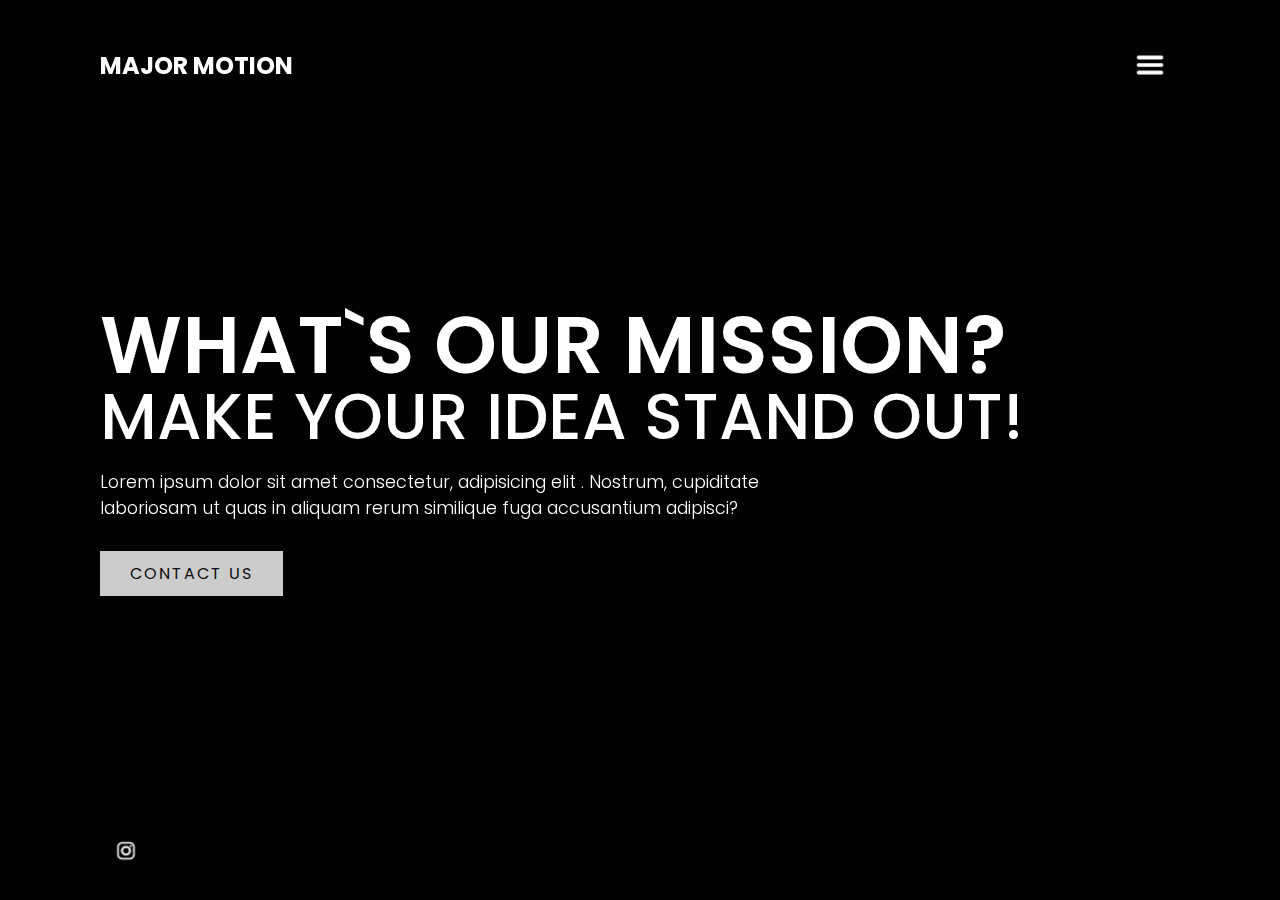
==== index.html @ eaa676a7 "Add base Contact Form" ====
<!DOCTYPE html>
<html lang="en">
<head>
    <meta charset="UTF-8">
    <meta http-equiv="X-UA-Compatible" content="IE=edge">
    <meta name="viewport" content="width=device-width, initial-scale=1.0">
    <title>Major Motion</title>
    <link rel="stylesheet" href="styles/styles.css">
</head>

<body>
    <section class="showcase">
        <header>
            <h2 class="logo"> Major Motion</h2>
            <div class="toggle"></div>
        </header>
        <video src="videos/Backround.mp4"muted loop autoplay></video> 

        <div class="overlay"></div>

        <div class="text">
            <h2>What`s our mission?</h2>
            <h3>Make your idea stand out!</h3>
            <p> Lorem ipsum dolor sit amet consectetur, adipisicing elit
                . Nostrum, cupiditate laboriosam ut quas in aliquam rerum
                 similique fuga accusantium adipisci?
            </p>
            <button class="open-button" onclick="openForm()">Contact us</button>
        </div>

        <ul class="social">
           <li><a href="https://www.instagram.com/majormotion.exe/"><img src="images/InstaSmaller.png" alt=""></a> </li>
        </ul>
    </section>

    <div class="form-popup" id="myForm">
        <form action="" class="form-container">
            <h1>Contact</h1>

            <label for="name">Your Name</label>
            <input type="text" name="name" id="name" placeholder="Your name">

            <label for="email"><b>E-Mail</b></label>
            <input type="text" placeholder="Enter your Email adress" name="email" required>

            <label for="subject">Subject</label> <br>
            <textarea name="subject" id="subject" placeholder="Tell us your issue" style="height:200px"></textarea>

            <button type="submit" class="btn">Submit</button>
            <button type="button" class="btn cancel" onclick="closeForm()">Close</button>
    
        </form>
    </div>

    <div class="menu">
        <ul>
            <li><a href="pages/portfolio.html">Portfolio</a></li>
            <li><a href="pages/news.html">News</a></li>
            <li><a href="pages/contact.html">Contact</a></li>
        </ul>
    </div>
    <script src="JS/script.js"></script>
</body>
</html>
---- styles/styles.css ----
@import url('https://fonts.googleapis.com/css2?family=Poppins:wght@200;300;400;500;600;700;800&display=swap');

*{
    margin: 0;
    padding: 0;
    box-sizing: border-box;
    font-family: "Poppins", sans-serif;
}

.showcase {
    position: absolute;
    right: 0;
    width: 100%;
    min-height: 100vh;
    padding:100px;
    display: flex;
    justify-content: space-between;
    align-items: center;
    background: #111;
    color: #fff;
    z-index: 2;

}

.menu {
    display: none;
}

.showcase header {
    position: absolute;
    top: 0;
    left: 0;
    width: 100%;
    padding: 40px 100px;
    z-index: 1000;
    display: flex;
    align-items: center;
    justify-content: space-between;
}

.showcase.active {
    right: 300px;
    transition: 0.5s;
}

.logo {
    text-transform: uppercase;
    cursor: pointer;
}


.toggle {
    position: relative;
    width: 60px;
    height: 50px;
    background: url('../images/Menue.png');
    background-repeat: no-repeat;
    background-size: 30px;
    background-position: center;
    cursor: pointer;
}

.toggle.active {
    background: url('../images/Close.png');
    background-repeat: no-repeat;
    background-size: 30px;
    background-position: center;
    cursor: pointer;
}


.showcase video {
    position: absolute;
    top: 0;
    left: 0;
    width: 100%;
    height: 100%;
    object-fit: cover;
    opacity: 0.5 ;

}

.overlay {
    position: absolute;
    top: 0;
    left: 0;
    width: 100%;
    height: 100%;
    background-color: rgb(14, 14, 14);
    mix-blend-mode: overlay;
}

.text {
    position: relative;
    z-index: 10;
}

.text h2 {
    font-size: 5em;
    font-weight: 600;
    line-height: 1em;
    text-transform: uppercase;
}

.text h3 {
    font-size: 4em;
    font-weight: 500;
    line-height: 1em;
    text-transform: uppercase;
}

.text p {
    font-size: 1.1em;
    margin: 20px 0;
    font-weight: 300;
    max-width: 700px;

}

.social {
    position: absolute;
    bottom: 20px;
    z-index: 10;
    display: flex;
    justify-content: center;
    align-items: center;
}
.social li {
    list-style: none;
}
.social li a {
    display: inline-block;
    filter: invert();
    margin-right: 20px;
    transform: scale(0.5);
    transition: 0.5s;
}

.social li a:hover {
    transform: scale(0.5) translateY(-15px)
}

.menu {
    position: absolute;
    top: 0;
    right: 0;
    width: 300px;
    height: 100%;
    display: flex;
    align-items: center;
    justify-content: center;
}


.menu ul {
    position: relative;
    list-style: none;
}

.menu ul li a {
    text-decoration: none;
    font-size: 24px;
    color: #111;
}

.menu ul li a:hover {
    color: rgb(30, 154, 160);
}

.open-button {
    cursor: pointer;
    background-color: #555;
    color: white;
    padding: 16px 20px;
    border: none;
    cursor: pointer;
    opacity: 0.8;

}
.open-button {
    display: inline-block;
    font-size: 1em;
    background: #fff;
    padding: 10px 30px;
    text-decoration: none;
    color: #111;
    margin-top: 10px;
    text-transform: uppercase;
    letter-spacing: 2px;
    transition: 0.2s;
}

.showcase .open-button:hover {
    opacity: 1;
    letter-spacing: 6px;
  }


.form-popup {
    display: none;
    position: fixed;
    border: 3px solid #f1f1f1;
    z-index: 15;
}

.form-container {
    max-width: 300px;
    padding:10px;
    background-color: white;
}

.form-container input[type=text], .form-container input[type=subject] {
    width: 100%;
    padding: 15px;
    margin: 5px 0 22px 0;
    border: none;
    background: #f1f1f1;
  }
  
  /* When the inputs get focus, do something */
  .form-container input[type=text]:focus, .form-container input[type=subject]:focus {
    background-color: #ddd;
    outline: none;
  }
  
  /* Set a style for the submit/login button */
  .form-container .btn {
    background-color: #53635d;
    color: white;
    padding: 16px 20px;
    border: none;
    cursor: pointer;
    width: 100%;
    margin-bottom:10px;
    opacity: 0.8;
  }
  
  /* Add a red background color to the cancel button */
  .form-container .cancel {
    background-color: red;
  }
  
  /* Add some hover effects to buttons */
  .form-container .btn:hover, .open-button:hover {
    opacity: 1;
  }
.showcase .open-button:hover {
    opacity: 1;
    letter-spacing: 6px;
  }

@media (max-width: 991px) {
    .showcase,
    .showcase header {
        padding: 40px;
    }
    .text h2 {
        font-size: 3em;
    }
    .text h3 {
        font-size: 2em;
    }
    }
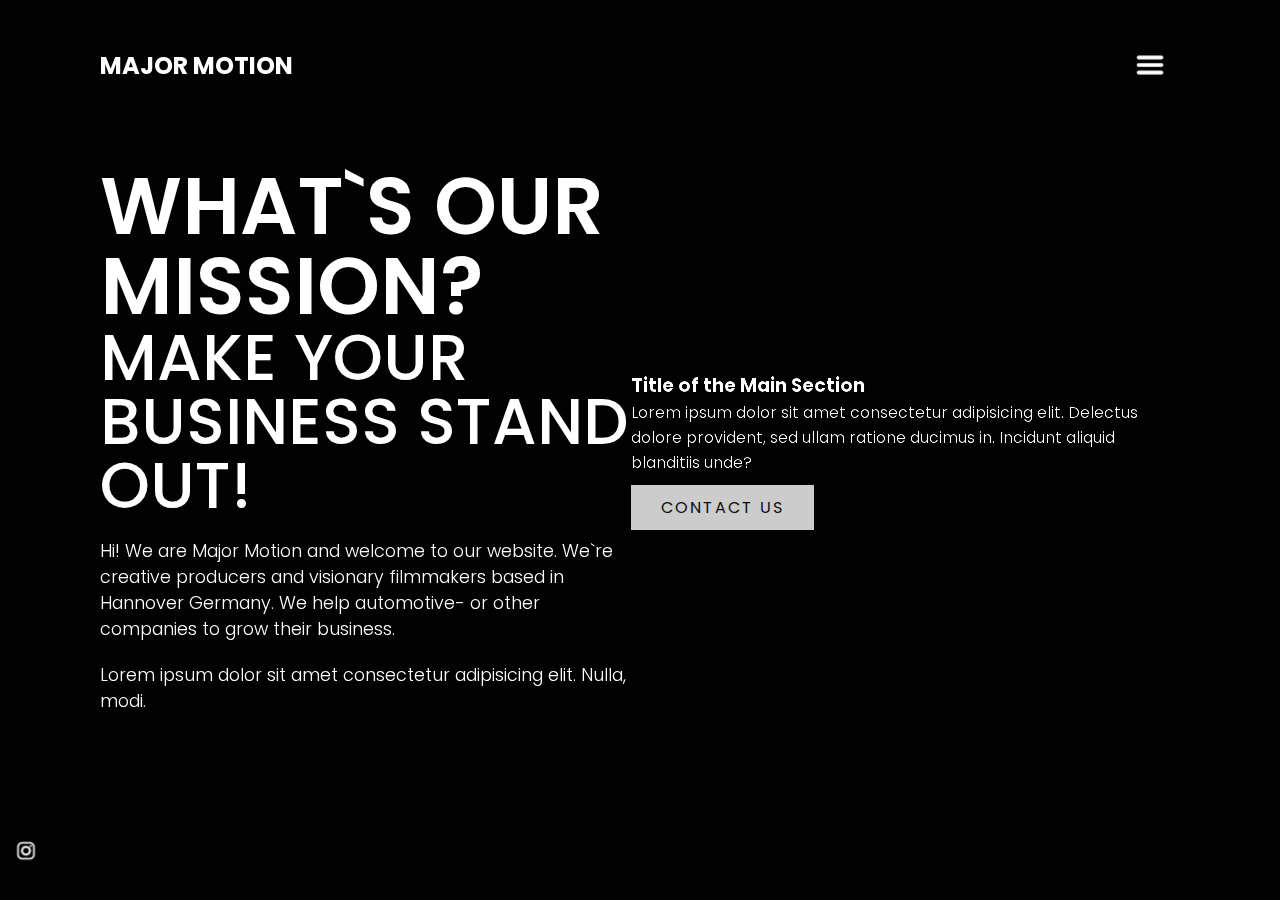
==== commit 3996b80d: "Add images, text and footer. Sidebar not working" ====
--- a/index.html
+++ b/index.html
@@ -14,36 +14,59 @@
             <h2 class="logo"> Major Motion</h2>
             <div class="toggle"></div>
         </header>
-        <video src="videos/Backround.mp4"muted loop autoplay></video> 
+        <div class="video-section">
+            <video src="videos/Backround.mp4"muted loop autoplay></video> 
 
-        <div class="overlay"></div>
+            <div class="overlay"></div>
+    
+            <div class="text">
+                <h2>What`s our mission?</h2>
+                <h3>Make your BUSINESS stand out!</h3>
+                <p> Hi! We are Major Motion and welcome to our website. We`re creative producers and 
+                    visionary filmmakers based in Hannover Germany. We help automotive- or other companies to
+                    grow their business.
+                </p>
+                <p>
+                    Lorem ipsum dolor sit amet consectetur adipisicing elit. Nulla, modi.
+                </p>
+            </div>
 
-        <div class="text">
-            <h2>What`s our mission?</h2>
-            <h3>Make your idea stand out!</h3>
-            <p> Lorem ipsum dolor sit amet consectetur, adipisicing elit
-                . Nostrum, cupiditate laboriosam ut quas in aliquam rerum
-                 similique fuga accusantium adipisci?
-            </p>
+        </div>
+        <div class="images">
+            <div class="img" id="first_img"><img src="/images/Front Blur.jpg" alt=""></div> 
+            <div class="img"><img src="/images/P1033297-Edit.jpg" alt=""></div> 
+            <div class="img"><img src="/images/P1033279.jpg" alt=""></div> 
+         </div>
+        <div class="main">
+            <div class="text-main">
+                <h3>Title of the Main Section</h3>
+        
+                <div>
+                    <p>Lorem ipsum dolor sit amet consectetur adipisicing elit. Delectus dolore
+                        provident, sed ullam ratione ducimus in. Incidunt aliquid blanditiis unde?</p>
+                </div>
+            </div>
             <button class="open-button" onclick="openForm()">Contact us</button>
         </div>
-
-        <ul class="social">
-           <li><a href="https://www.instagram.com/majormotion.exe/"><img src="images/InstaSmaller.png" alt=""></a> </li>
-        </ul>
     </section>
 
+    <footer class="footer">
+        <ul class="social">
+            <li><a href="https://www.instagram.com/majormotion.exe/"><img src="images/InstaSmaller.png" alt=""></a> </li>
+         </ul>
+    </footer>
+
     <div class="form-popup" id="myForm">
-        <form action="" class="form-container">
-            <h1>Contact</h1>
+        <form action="" class="form-container" id="myForm">
+            <h1 id="popup-title">Contact</h1>
 
-            <label for="name">Your Name</label>
+            <label class="label" for="name">Your Name</label>
             <input type="text" name="name" id="name" placeholder="Your name">
 
-            <label for="email"><b>E-Mail</b></label>
+            <label class="label" for="email">E-Mail</label>
             <input type="text" placeholder="Enter your Email adress" name="email" required>
 
-            <label for="subject">Subject</label> <br>
+            <label class="label" for="subject">Subject</label> <br>
             <textarea name="subject" id="subject" placeholder="Tell us your issue" style="height:200px"></textarea>
 
             <button type="submit" class="btn">Submit</button>
@@ -51,14 +74,16 @@
     
         </form>
     </div>
-
-    <div class="menu">
+<label>
+    <div class="menu_slide">
         <ul>
             <li><a href="pages/portfolio.html">Portfolio</a></li>
             <li><a href="pages/news.html">News</a></li>
             <li><a href="pages/contact.html">Contact</a></li>
         </ul>
     </div>
+</label>
+    
     <script src="JS/script.js"></script>
 </body>
 </html>--- a/styles/styles.css
+++ b/styles/styles.css
@@ -19,6 +19,7 @@
     background: #111;
     color: #fff;
     z-index: 2;
+    transition: 0.5s;
 
 }
 
@@ -198,7 +199,7 @@
 
 .form-popup {
     display: none;
-    position: fixed;
+    position: absolute;
     border: 3px solid #f1f1f1;
     z-index: 15;
 }
@@ -207,6 +208,9 @@
     max-width: 300px;
     padding:10px;
     background-color: white;
+    position: relative;
+    margin: 0 auto;
+    top:25%
 }
 
 .form-container input[type=text], .form-container input[type=subject] {
@@ -215,6 +219,7 @@
     margin: 5px 0 22px 0;
     border: none;
     background: #f1f1f1;
+    box-shadow: 3px 3px 6px silver
   }
   
   /* When the inputs get focus, do something */
@@ -249,6 +254,19 @@
     letter-spacing: 6px;
   }
 
+#subject {
+    width: 100%;
+    box-shadow: 3px 3px 6px silver
+}
+
+.label {
+    font-weight: bold;
+    text-shadow: 1px 1px 3px rgb(168, 165, 165)
+}
+
+#popup-title {
+    text-shadow: 1px 1px 3px rgb(168, 165, 165)
+}
 @media (max-width: 991px) {
     .showcase,
     .showcase header {
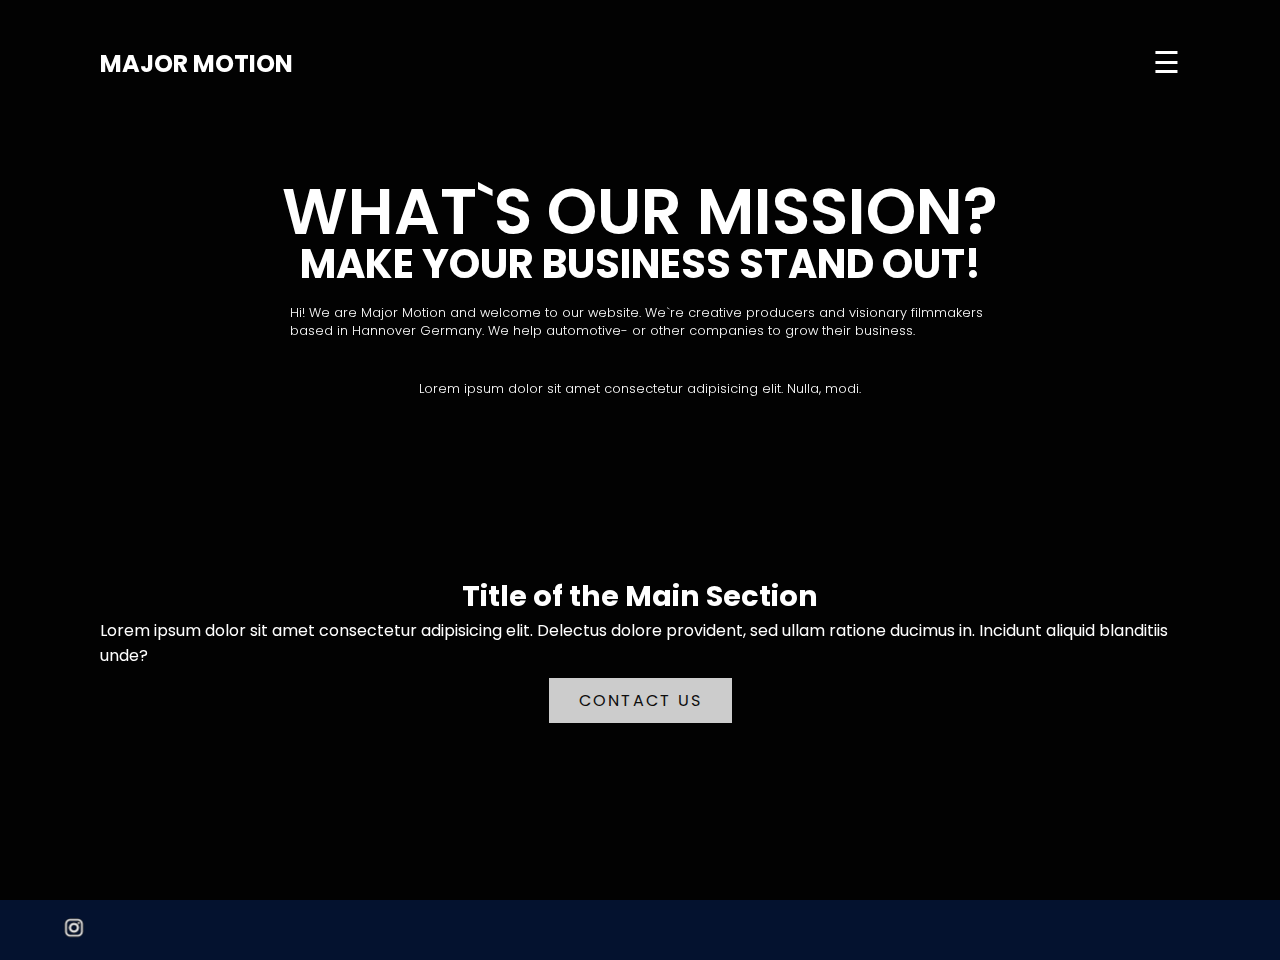
==== commit 778160aa: "Fixed toggle Menu" ====
--- a/index.html
+++ b/index.html
@@ -12,7 +12,8 @@
     <section class="showcase">
         <header>
             <h2 class="logo"> Major Motion</h2>
-            <div class="toggle"></div>
+            <!-- <div class="toggle"></div> -->
+            <span id="open_btn" style="font-size:30px;cursor:pointer" onclick="openNav()">&#9776;</span>
         </header>
         <div class="video-section">
             <video src="videos/Backround.mp4"muted loop autoplay></video> 
@@ -75,8 +76,9 @@
         </form>
     </div>
 <label>
-    <div class="menu_slide">
+    <div id="mySidenav" class="sidenav">
         <ul>
+            <a href="javascript:void(0)" class="closebtn" onclick="closeNav()">&times;</a>
             <li><a href="pages/portfolio.html">Portfolio</a></li>
             <li><a href="pages/news.html">News</a></li>
             <li><a href="pages/contact.html">Contact</a></li>
--- a/styles/styles.css
+++ b/styles/styles.css
@@ -8,25 +8,29 @@
 }
 
 .showcase {
-    position: absolute;
-    right: 0;
+    position: relative;
+    flex-direction: column;
     width: 100%;
     min-height: 100vh;
     padding:100px;
     display: flex;
-    justify-content: space-between;
-    align-items: center;
     background: #111;
     color: #fff;
     z-index: 2;
     transition: 0.5s;
-
 }
 
 .menu {
     display: none;
 }
 
+.showcase.video-section{
+    display: flex;
+    align-items: center;
+    justify-content: space-between;
+    transition: 0.5s;
+}
+
 .showcase header {
     position: absolute;
     top: 0;
@@ -37,6 +41,7 @@
     display: flex;
     align-items: center;
     justify-content: space-between;
+    transition: 0.5s;
 }
 
 .showcase.active {
@@ -49,27 +54,6 @@
     cursor: pointer;
 }
 
-
-.toggle {
-    position: relative;
-    width: 60px;
-    height: 50px;
-    background: url('../images/Menue.png');
-    background-repeat: no-repeat;
-    background-size: 30px;
-    background-position: center;
-    cursor: pointer;
-}
-
-.toggle.active {
-    background: url('../images/Close.png');
-    background-repeat: no-repeat;
-    background-size: 30px;
-    background-position: center;
-    cursor: pointer;
-}
-
-
 .showcase video {
     position: absolute;
     top: 0;
@@ -92,81 +76,62 @@
 }
 
 .text {
+    display: flex;
+    flex-direction: column;
+    justify-content: center;
+    align-items: center;
+    margin-top: 5em;
     position: relative;
     z-index: 10;
 }
 
 .text h2 {
-    font-size: 5em;
+    font-size: 4em;
     font-weight: 600;
     line-height: 1em;
     text-transform: uppercase;
 }
 
 .text h3 {
-    font-size: 4em;
-    font-weight: 500;
+    font-size: 2.5em;
+    font-weight: 1500;
     line-height: 1em;
     text-transform: uppercase;
 }
 
 .text p {
-    font-size: 1.1em;
+    margin-top: 2em ;
+    font-size: 0.8em;
     margin: 20px 0;
     font-weight: 300;
     max-width: 700px;
 
 }
-
-.social {
-    position: absolute;
-    bottom: 20px;
-    z-index: 10;
-    display: flex;
-    justify-content: center;
-    align-items: center;
-}
-.social li {
-    list-style: none;
-}
-.social li a {
-    display: inline-block;
-    filter: invert();
-    margin-right: 20px;
-    transform: scale(0.5);
-    transition: 0.5s;
-}
-
-.social li a:hover {
-    transform: scale(0.5) translateY(-15px)
-}
-
-.menu {
-    position: absolute;
-    top: 0;
-    right: 0;
-    width: 300px;
-    height: 100%;
-    display: flex;
-    align-items: center;
-    justify-content: center;
-}
-
-
-.menu ul {
-    position: relative;
-    list-style: none;
-}
-
-.menu ul li a {
-    text-decoration: none;
-    font-size: 24px;
-    color: #111;
-}
-
-.menu ul li a:hover {
-    color: rgb(30, 154, 160);
-}
+.images {
+    padding: 50px;
+    position: relative;
+    display: flex;
+    flex-direction: row;
+    justify-content: space-between;
+    align-items: center;
+    width: 80%;
+    margin: 0 auto;
+    flex-wrap: wrap;
+    z-index: 5;
+}
+
+.img {
+    max-width: 100%;
+    height: auto;
+    display: block;
+
+}
+
+.images img {
+    width: 10em;
+    height: auto;
+}
+
 
 .open-button {
     cursor: pointer;
@@ -199,9 +164,11 @@
 
 .form-popup {
     display: none;
-    position: absolute;
     border: 3px solid #f1f1f1;
     z-index: 15;
+    outline: 0 none;
+    position: fixed !important;
+    top: 10% !important;
 }
 
 .form-container {
@@ -266,6 +233,82 @@
 
 #popup-title {
     text-shadow: 1px 1px 3px rgb(168, 165, 165)
+}
+
+#myForm {
+    opacity: 1;
+    transition: 10s;
+}
+#myForm.fade {
+    opacity: 0;
+}
+
+
+
+/* Main Section */
+
+.main {
+    position: relative;
+    right: 0;
+    width: 100%;  
+    padding-top: 2em;
+    padding-bottom: 20px;
+    display: flex;
+    justify-content: space-between;
+    align-items: center;
+    flex-direction: column;
+    color: #fff;
+    z-index: 2;
+    transition: 0.5s;
+}
+
+.text-main {
+    position: relative;
+    display: flex;
+    flex-direction: column;
+    justify-content: center;
+    align-items: center;
+
+}
+
+.text-main h3 {
+    font-size: 1.8em;
+}
+.footer {
+    background-color: rgb(4, 18, 47);
+    position: relative;
+    bottom: 0px;
+    height: 60px;
+    width: 100%;
+    overflow: hidden;
+    display: flex;
+    z-index: 9;
+    margin: 0 auto;
+
+}
+
+
+.social {
+    position: absolute;
+    z-index: 10;
+    display: flex;
+    justify-content: center;
+    align-items: center;
+    padding-left: 3em;
+}
+.social li {
+    list-style: none;
+}
+.social li a {
+    display: inline-block;
+    filter: invert();
+    margin-right: 20px;
+    transform: scale(0.5);
+    transition: 0.5s;
+}
+
+.social li a:hover {
+    transform: scale(0.5) translateY(-15px)
 }
 @media (max-width: 991px) {
     .showcase,
@@ -278,4 +321,47 @@
     .text h3 {
         font-size: 2em;
     }
-    }+}
+
+@media screen and (max-height: 450px) {
+        .sidenav {padding-top: 15px;}
+        .sidenav a {font-size: 18px;}
+}
+
+.sidenav {
+    height: 100%;
+    width: 0;
+    position: fixed;
+    z-index: 100;
+    top: 0;
+    right: 0;
+    background-color: #111;
+    overflow-x: hidden;
+    transition: 0.5s;
+    padding-top: 60px;
+
+    display: flex;
+    justify-content: center;
+    align-items: center;
+}
+  
+.sidenav a {
+    padding: 8px 8px 8px 32px;
+    text-decoration: none;
+    font-size: 25px;
+    color: #818181;
+    display: block;
+    transition: 0.3s;
+}
+  
+.sidenav a:hover {
+    color: #f1f1f1;
+}
+  
+.sidenav .closebtn {
+    position: absolute;
+    top: 30px;
+    right: 30px;
+    font-size: 36px;
+    margin-right: 60px;
+}
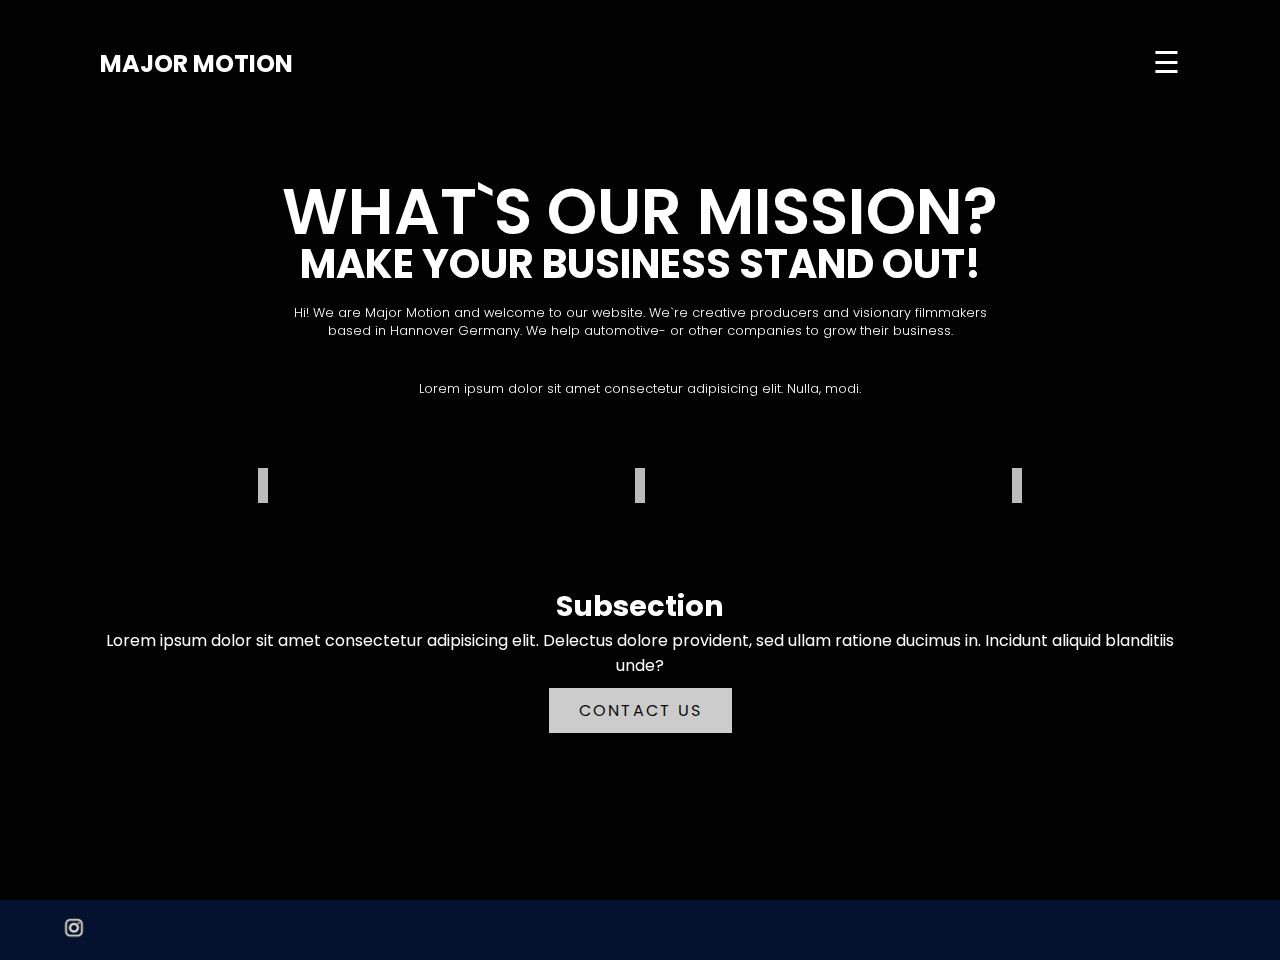
==== commit 653a8291: "Add border to images" ====
--- a/index.html
+++ b/index.html
@@ -40,7 +40,7 @@
          </div>
         <div class="main">
             <div class="text-main">
-                <h3>Title of the Main Section</h3>
+                <h3>Subsection</h3>
         
                 <div>
                     <p>Lorem ipsum dolor sit amet consectetur adipisicing elit. Delectus dolore
--- a/styles/styles.css
+++ b/styles/styles.css
@@ -105,6 +105,7 @@
     margin: 20px 0;
     font-weight: 300;
     max-width: 700px;
+    text-align: center;
 
 }
 .images {
@@ -124,11 +125,12 @@
     max-width: 100%;
     height: auto;
     display: block;
+    border: 5px solid rgba(255, 255, 255, 0.735);
 
 }
 
 .images img {
-    width: 10em;
+    width: 10em ;
     height: auto;
 }
 
@@ -268,7 +270,7 @@
     flex-direction: column;
     justify-content: center;
     align-items: center;
-
+    text-align: center;
 }
 
 .text-main h3 {
@@ -360,8 +362,8 @@
   
 .sidenav .closebtn {
     position: absolute;
-    top: 30px;
-    right: 30px;
+    top: 0.9em;
+    margin-left: auto;
+    margin-right: auto;
     font-size: 36px;
-    margin-right: 60px;
-}
+}
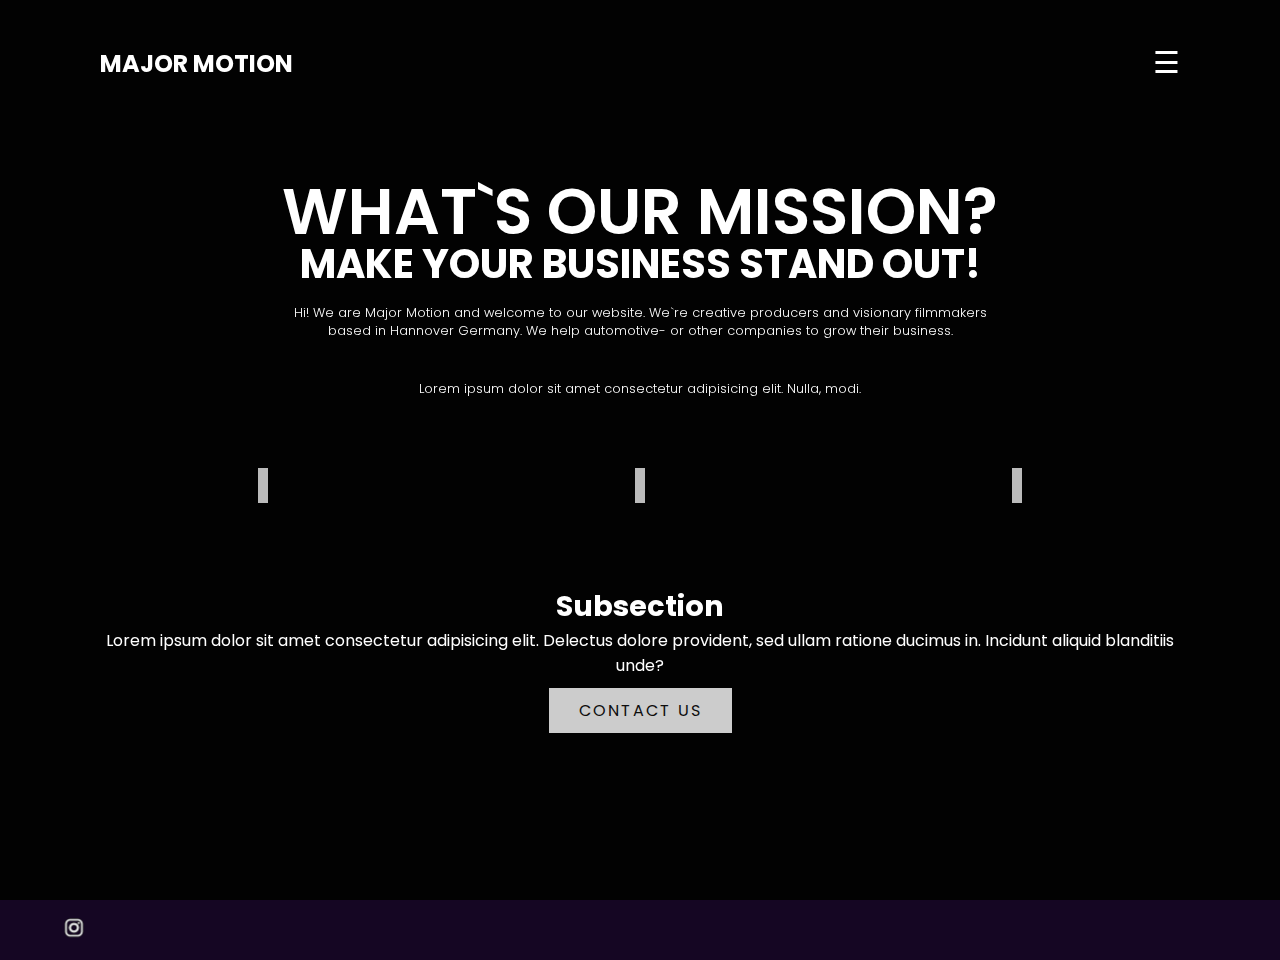
==== commit 7b40edc7: "Set up the subpage base layout" ====
--- a/index.html
+++ b/index.html
@@ -11,7 +11,7 @@
 <body>
     <section class="showcase">
         <header>
-            <h2 class="logo"> Major Motion</h2>
+            <h2 class="logo" onclick="mylandingpage()"> Major Motion</h2>
             <!-- <div class="toggle"></div> -->
             <span id="open_btn" style="font-size:30px;cursor:pointer" onclick="openNav()">&#9776;</span>
         </header>
@@ -70,7 +70,7 @@
             <label class="label" for="subject">Subject</label> <br>
             <textarea name="subject" id="subject" placeholder="Tell us your issue" style="height:200px"></textarea>
 
-            <button type="submit" class="btn">Submit</button>
+            <button type="submit" class="btn submit">Submit</button>
             <button type="button" class="btn cancel" onclick="closeForm()">Close</button>
     
         </form>
--- a/styles/styles.css
+++ b/styles/styles.css
@@ -163,20 +163,20 @@
     letter-spacing: 6px;
   }
 
-
 .form-popup {
     display: none;
-    border: 3px solid #f1f1f1;
+    border: 3px solid #b5b3b3;
     z-index: 15;
     outline: 0 none;
     position: fixed !important;
-    top: 10% !important;
+    top: 5% !important;
+    left: 40% !important;
 }
 
 .form-container {
     max-width: 300px;
     padding:10px;
-    background-color: white;
+    background-color: rgb(32, 31, 31);
     position: relative;
     margin: 0 auto;
     top:25%
@@ -187,13 +187,14 @@
     padding: 15px;
     margin: 5px 0 22px 0;
     border: none;
-    background: #f1f1f1;
-    box-shadow: 3px 3px 6px silver
+    background: #323232;
+    color: #ffffff;
+    box-shadow: 3px 3px 6px rgb(53, 49, 49)
   }
   
   /* When the inputs get focus, do something */
   .form-container input[type=text]:focus, .form-container input[type=subject]:focus {
-    background-color: #ddd;
+    background-color: #323232;
     outline: none;
   }
   
@@ -224,17 +225,21 @@
   }
 
 #subject {
-    width: 100%;
-    box-shadow: 3px 3px 6px silver
+    color: white;
+    width: 100%;
+    box-shadow: 3px 3px 6px rgb(36, 34, 34);
+    background-color: #323232;
 }
 
 .label {
+    color: white;
     font-weight: bold;
-    text-shadow: 1px 1px 3px rgb(168, 165, 165)
+    text-shadow: 1px 1px 3px rgba(151, 148, 148, 0.557)
 }
 
 #popup-title {
-    text-shadow: 1px 1px 3px rgb(168, 165, 165)
+    color: white;
+    text-shadow: 1px 1px 3px rgba(139, 137, 137, 0.531)
 }
 
 #myForm {
@@ -244,7 +249,9 @@
 #myForm.fade {
     opacity: 0;
 }
-
+.form-container .submit {
+    background-color: rgb(67, 68, 66);
+}
 
 
 /* Main Section */
@@ -277,7 +284,7 @@
     font-size: 1.8em;
 }
 .footer {
-    background-color: rgb(4, 18, 47);
+    background-color: rgb(21, 6, 35);
     position: relative;
     bottom: 0px;
     height: 60px;
@@ -355,6 +362,10 @@
     display: block;
     transition: 0.3s;
 }
+
+.sidenav li {
+    list-style: none;
+}
   
 .sidenav a:hover {
     color: #f1f1f1;
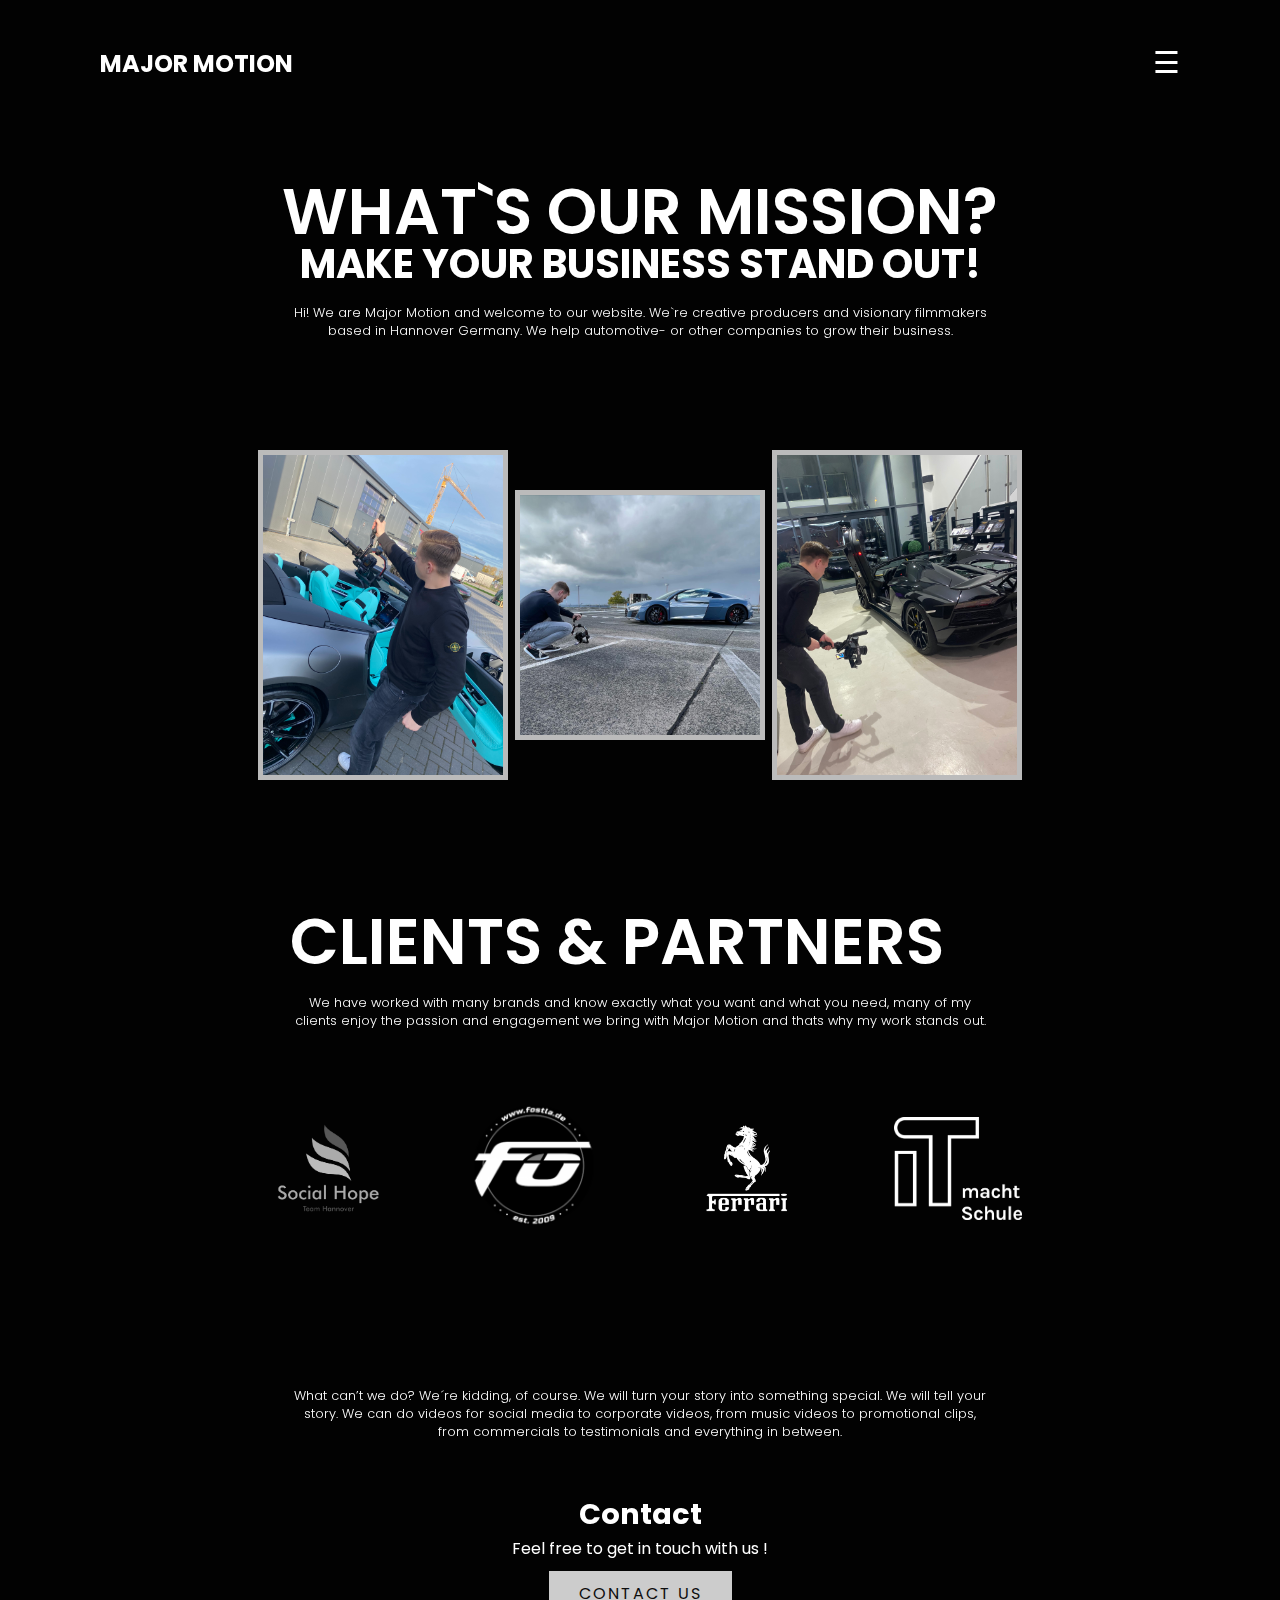
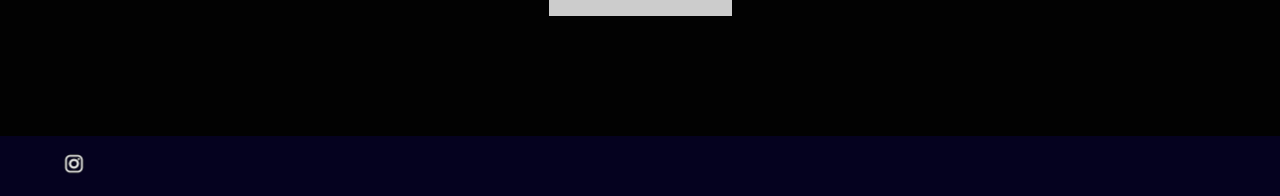
==== commit c288c218: "Setting up a new design for the landing page" ====
--- a/index.html
+++ b/index.html
@@ -16,7 +16,7 @@
             <span id="open_btn" style="font-size:30px;cursor:pointer" onclick="openNav()">&#9776;</span>
         </header>
         <div class="video-section">
-            <video src="videos/Backround.mp4"muted loop autoplay></video> 
+            <video src="/videos/light-gray-plexus-background-2022-05-15-23-29-47-utc.mp4"muted loop autoplay></video> 
 
             <div class="overlay"></div>
     
@@ -28,23 +28,50 @@
                     grow their business.
                 </p>
                 <p>
-                    Lorem ipsum dolor sit amet consectetur adipisicing elit. Nulla, modi.
+                    
                 </p>
             </div>
-
         </div>
         <div class="images">
-            <div class="img" id="first_img"><img src="/images/Front Blur.jpg" alt=""></div> 
-            <div class="img"><img src="/images/P1033297-Edit.jpg" alt=""></div> 
-            <div class="img"><img src="/images/P1033279.jpg" alt=""></div> 
+            <div class="img" id="first_img"><img src="/images/WalterSL.jpeg" alt=""></div> 
+            <div class="img"><img src="/images/Lars1.jpg" alt=""></div> 
+            <div class="img"><img src="/images/Walter2.jpeg" alt=""></div> 
+         </div>
+
+         <div class="clients, text"  >
+            <div class="ClientText">
+                <h2>Clients & Partners</h2>
+                <p>We have worked with many brands and know exactly what you want and what you need,
+                 many of my clients enjoy the passion and engagement we bring with Major Motion and 
+                 thats why my work stands out.</p>
+
+            </div>
+            
+            <div class="logos">
+                <img src="images/SocialHope.png" alt="">
+                <img src="images/Fostla.png" alt="">
+                <img src="images/Ferrari.png" alt="">
+                <img src="images/ITmachtSchule_Logo_weiß.png" alt="">
+            </div>
+
+         </div>
+
+         <div class="example">
+            <div class="text">
+                <p>What can’t we do? We´re kidding, of course. We will turn your story into something special. 
+                    We will tell your story. We can do videos for social media to corporate videos, from music 
+                    videos to promotional clips, from commercials to testimonials and everything in between.</p>
+            </div>
+            <div class="videoexample">
+               <!-- <video src="/videos/SocialHopeReellR8 copy.mp4"></video> -->
+            </div>
          </div>
         <div class="main">
             <div class="text-main">
-                <h3>Subsection</h3>
+                <h3>Contact</h3>
         
                 <div>
-                    <p>Lorem ipsum dolor sit amet consectetur adipisicing elit. Delectus dolore
-                        provident, sed ullam ratione ducimus in. Incidunt aliquid blanditiis unde?</p>
+                    <p>Feel free to get in touch with us !</p>
                 </div>
             </div>
             <button class="open-button" onclick="openForm()">Contact us</button>
@@ -80,7 +107,7 @@
         <ul>
             <a href="javascript:void(0)" class="closebtn" onclick="closeNav()">&times;</a>
             <li><a href="pages/portfolio.html">Portfolio</a></li>
-            <li><a href="pages/news.html">News</a></li>
+            <li><a href="pages/about.html">About</a></li>
             <li><a href="pages/contact.html">Contact</a></li>
         </ul>
     </div>
--- a/styles/styles.css
+++ b/styles/styles.css
@@ -61,7 +61,7 @@
     width: 100%;
     height: 100%;
     object-fit: cover;
-    opacity: 0.5 ;
+    opacity: 0.7 ;
 
 }
 
@@ -119,6 +119,8 @@
     margin: 0 auto;
     flex-wrap: wrap;
     z-index: 5;
+    vertical-align: bottom;
+    line-height: 0%;
 }
 
 .img {
@@ -126,14 +128,38 @@
     height: auto;
     display: block;
     border: 5px solid rgba(255, 255, 255, 0.735);
-
+    
 }
 
 .images img {
-    width: 10em ;
+    width: 15em ;
     height: auto;
 }
 
+/* Clients & Partners */
+
+.ClientText {
+
+}
+.logos {
+    padding: 50px;
+    position: relative;
+    display: flex;
+    flex-direction: row;
+    justify-content: space-between;
+    align-items: center;
+    width: 80%;
+    margin: 0 auto;
+    flex-wrap: wrap;
+    z-index: 5;
+    vertical-align: bottom;
+    line-height: 0%;
+}
+
+.logos img {
+    width: 8em ;
+    height: auto;
+}
 
 .open-button {
     cursor: pointer;
@@ -284,7 +310,7 @@
     font-size: 1.8em;
 }
 .footer {
-    background-color: rgb(21, 6, 35);
+    background-color: rgb(5, 2, 31);
     position: relative;
     bottom: 0px;
     height: 60px;
